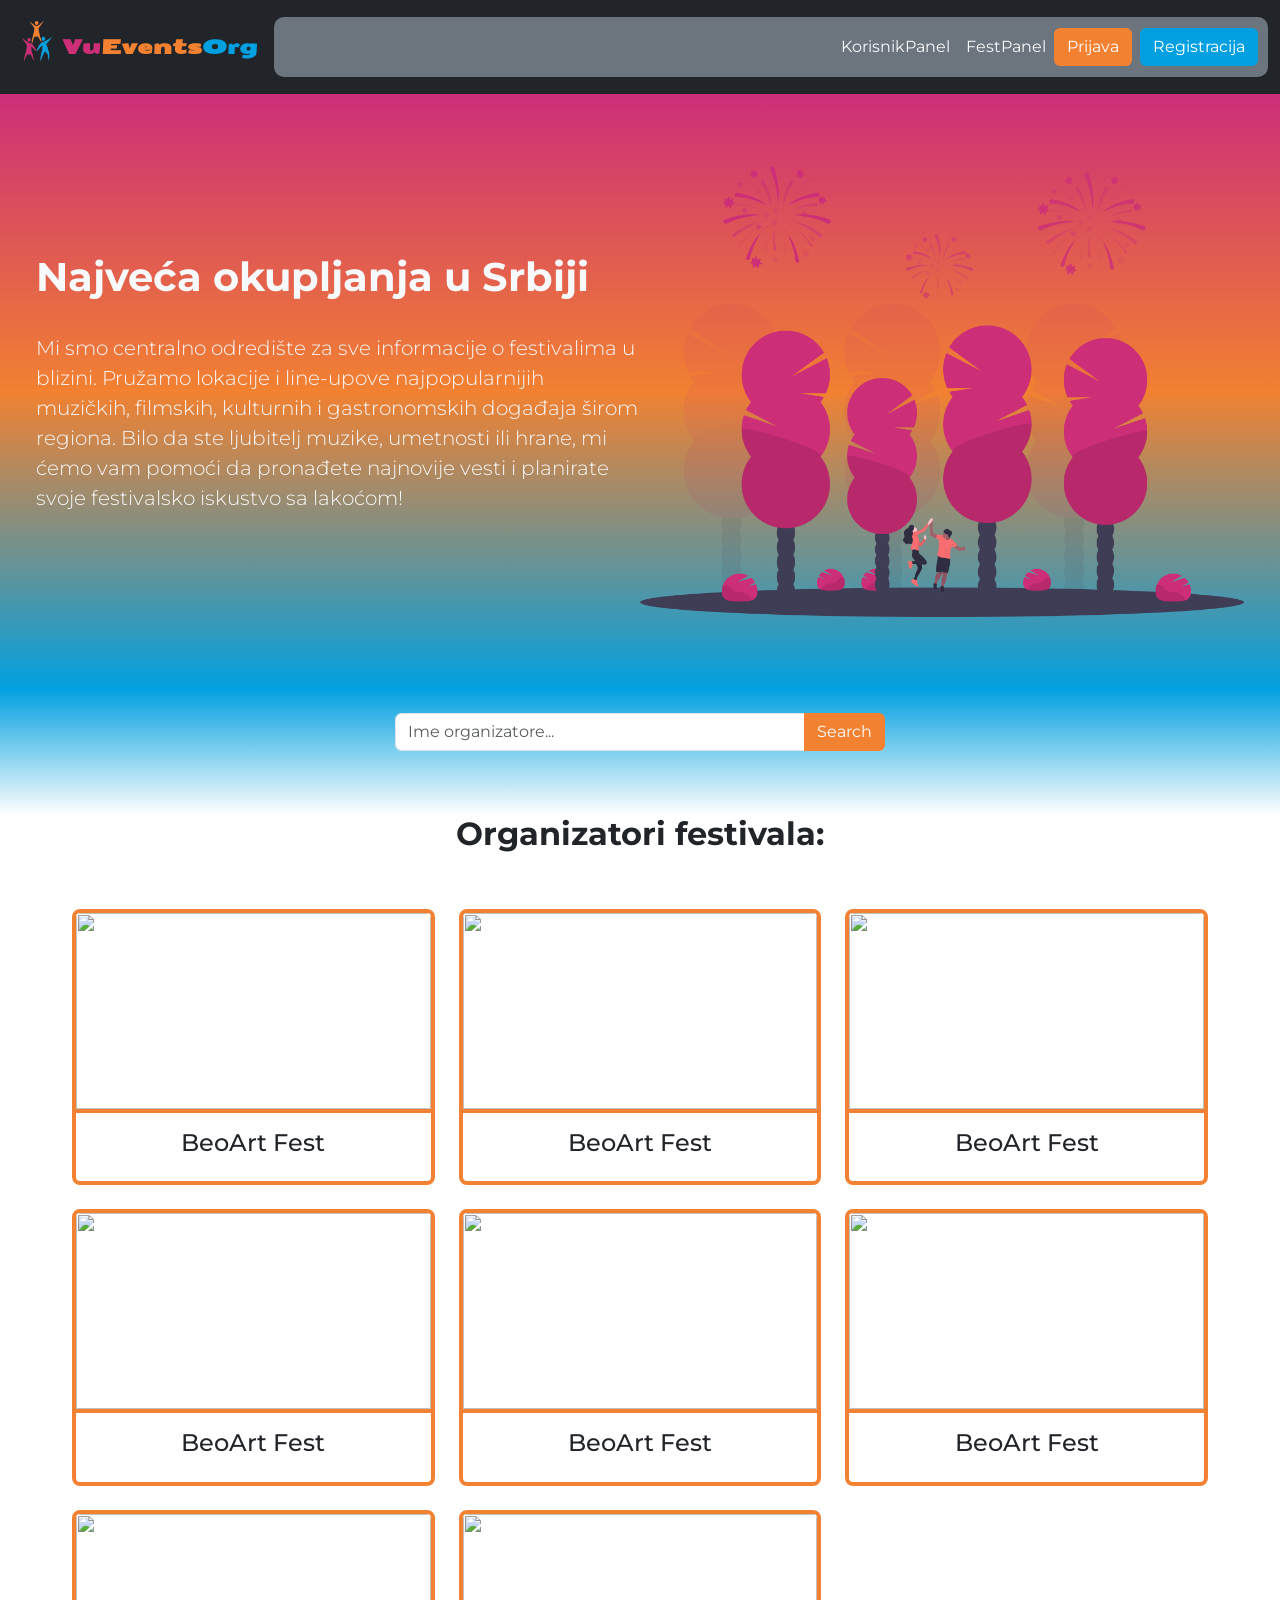
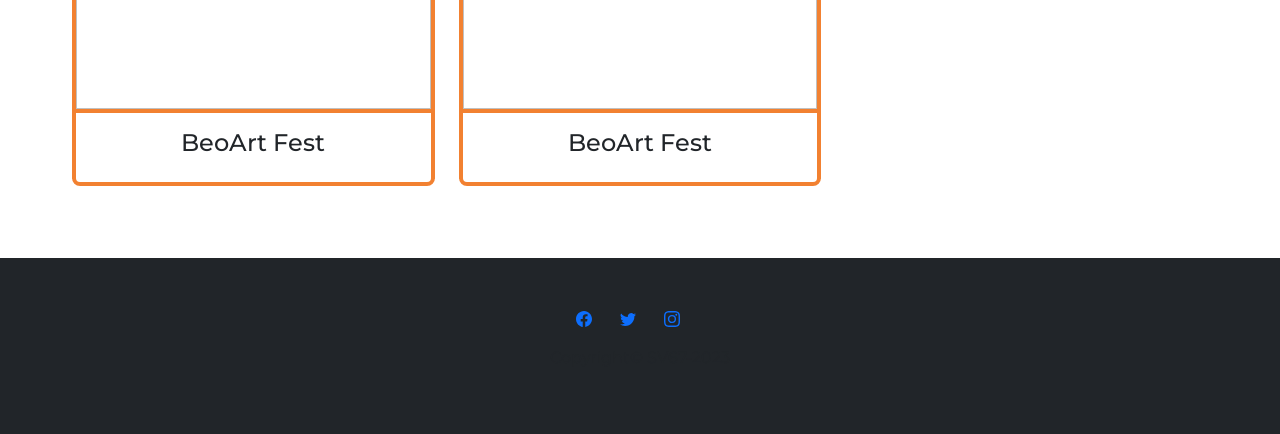
==== index.html @ 917de469 "first commit" ====
<!DOCTYPE html>
<html data-bs-theme="light" lang="sr">
  <head>
    <meta name="referrer" content="no-referrer" />
    <meta charset="utf-8" />
    <meta
      name="viewport"
      content="width=device-width, initial-scale=1.0, shrink-to-fit=no"
    />
    <title>VuEventsOrg</title>
    <link
      href="https://cdn.jsdelivr.net/npm/bootstrap@5.0.2/dist/css/bootstrap.min.css"
      rel="stylesheet"
      integrity="sha384-EVSTQN3/azprG1Anm3QDgpJLIm9Nao0Yz1ztcQTwFspd3yD65VohhpuuCOmLASjC"
      crossorigin="anonymous"
    />
    <link
      rel="stylesheet"
      href="https://fonts.googleapis.com/css2?family=Montserrat:ital,wght@0,100..900;1,100..900&display=swap"
    />
    <link
      href="https://fonts.googleapis.com/css2?family=Seymour+One&display=swap"
      rel="stylesheet"
    />
    <script
      src="https://cdn.jsdelivr.net/npm/bootstrap@5.0.2/dist/js/bootstrap.bundle.min.js"
      integrity="sha384-MrcW6ZMFYlzcLA8Nl+NtUVF0sA7MsXsP1UyJoMp4YLEuNSfAP+JcXn/tWtIaxVXM"
      crossorigin="anonymous"
      defer
    ></script>
    <link rel="stylesheet" href="assets/style.css" />
  </head>

  <body>
    <!-- Navbar -->
    <nav class="navbar navbar-expand-md sticky-top bg-dark">
      <div class="container-fluid py-2">
        <!-- Logo -->
        <a class="navbar-brand d-flex align-items-center" href="index.html">
          <img src="assets/img/events_logo-removebg-preview.png" width="50" />
          <span>
            <strong>
              <span class="pink-colour webname">Vu</span
              ><span class="orange-colour webname">Events</span
              ><span class="blue-colour webname">Org</span>
            </strong>
          </span>
        </a>
        <!-- Navbar toggler -->
        <button
          class="navbar-toggler bg-secondary"
          type="button"
          data-bs-toggle="collapse"
          data-bs-target="#navbar"
        >
          <svg
            xmlns="http://www.w3.org/2000/svg"
            width="30"
            fill="currentColor"
            class="bi bi-list"
            viewBox="0 0 16 16"
          >
            <path
              fill-rule="evenodd"
              d="M2.5 12a.5.5 0 0 1 .5-.5h10a.5.5 0 0 1 0 1H3a.5.5 0 0 1-.5-.5m0-4a.5.5 0 0 1 .5-.5h10a.5.5 0 0 1 0 1H3a.5.5 0 0 1-.5-.5m0-4a.5.5 0 0 1 .5-.5h10a.5.5 0 0 1 0 1H3a.5.5 0 0 1-.5-.5"
            />
          </svg>
        </button>
        <!-- Navbar meni -->
        <div class="collapse navbar-collapse bg-secondary" id="navbar">
          <ul class="navbar-nav ms-auto align-items-center">
            <li class="nav-item">
              <a class="nav-link text-light" href="user_panel.html"
                >KorisnikPanel</a
              >
            </li>
            <li class="nav-item">
              <a class="nav-link text-light" href="fest_panel.html"
                >FestPanel</a
              >
            </li>
            <li>
              <button class="btn btn-orange me-2" type="button">Prijava</button>
            </li>
            <li>
              <button class="btn btn-bublue m-md-0 mt-2 me-2" type="button">
                Registracija
              </button>
            </li>
          </ul>
        </div>
      </div>
    </nav>

    <!-- About -->
    <section class="text-light text-start p-4 glavno-polje" id="about">
      <div class="container-fluid">
        <div class="d-md-flex align-items-center justify-content-between">
          <div>
            <h1><strong>Najveća okupljanja u Srbiji</strong></h1>
            <br />
            <p class="lead">
              Mi smo centralno odredište za sve informacije o festivalima u
              blizini. Pružamo lokacije i line-upove najpopularnijih muzičkih,
              filmskih, kulturnih i gastronomskih događaja širom regiona. Bilo
              da ste ljubitelj muzike, umetnosti ili hrane, mi ćemo vam pomoći
              da pronađete najnovije vesti i planirate svoje festivalsko
              iskustvo sa lakoćom!
            </p>
          </div>
          <img
            class="img-fluid w-50 d-none d-md-block py-5"
            src="assets/img/undraw_festivities_tvvj.png"
            alt=""
          />
        </div>
      </div>
    </section>

    <!-- Search organisator cards -->
    <section
      class="search d-flex justify-content-center align-items-center"
      id="org-search"
    >
      <div class="container-fluid">
        <div class="row p-4 mb-4">
          <div class="col-12 col-md-7 col-lg-6 col-xl-5 row-cols-1 mx-auto">
            <div class="input-group mb-3" id="searchForm">
              <input
                id="OrgSearchInput"
                class="form-control"
                type="search"
                placeholder="Ime organizatore..."
              />
              <button class="btn btn-orange" type="submit">Search</button>
            </div>
          </div>
        </div>
      </div>
    </section>

    <!-- TODO DINAMICLY => Organisator cards -->
    <section id="organizatori" class="text-dark">
      <div class="container-fluid">
        <div class="row">
          <div class="col text-center">
            <h2><strong>Organizatori festivala:</strong></h2>
          </div>
        </div>

        <div class="row row-cols-1 row-cols-md-2 row-cols-xl-3 m-5">
          <div class="col mb-4">
            <div class="card border-4 rounded-3">
              <a href="orgnisator.html">
                <div class="ratio ratio-16x9">
                  <img
                    class="card-img-top w-100 border-bottom-thick-orange"
                    src="https://i.imgur.com/OV15WM6.jpeg"
                  />
                </div>
                <div class="p-3 fw-normal text-center">
                  <h4>BeoArt Fest</h4>
                </div>
              </a>
            </div>
          </div>

          <div class="col mb-4">
            <div class="card border-4 rounded-3">
              <a href="orgnisator.html">
                <div class="ratio ratio-16x9">
                  <img
                    class="card-img-top w-100 border-bottom-thick-orange"
                    src="https://i.imgur.com/OV15WM6.jpeg"
                  />
                </div>
                <div class="p-3 fw-normal text-center">
                  <h4>BeoArt Fest</h4>
                </div>
              </a>
            </div>
          </div>

          <div class="col mb-4">
            <div class="card border-4 rounded-3">
              <a href="orgnisator.html">
                <div class="ratio ratio-16x9">
                  <img
                    class="card-img-top w-100 border-bottom-thick-orange"
                    src="https://i.imgur.com/OV15WM6.jpeg"
                  />
                </div>
                <div class="p-3 fw-normal text-center">
                  <h4>BeoArt Fest</h4>
                </div>
              </a>
            </div>
          </div>

          <div class="col mb-4">
            <div class="card border-4 rounded-3">
              <a href="orgnisator.html">
                <div class="ratio ratio-16x9">
                  <img
                    class="card-img-top w-100 border-bottom-thick-orange"
                    src="https://i.imgur.com/OV15WM6.jpeg"
                  />
                </div>
                <div class="p-3 fw-normal text-center">
                  <h4>BeoArt Fest</h4>
                </div>
              </a>
            </div>
          </div>

          <div class="col mb-4">
            <div class="card border-4 rounded-3">
              <a href="orgnisator.html">
                <div class="ratio ratio-16x9">
                  <img
                    class="card-img-top w-100 border-bottom-thick-orange"
                    src="https://i.imgur.com/OV15WM6.jpeg"
                  />
                </div>
                <div class="p-3 fw-normal text-center">
                  <h4>BeoArt Fest</h4>
                </div>
              </a>
            </div>
          </div>

          <div class="col mb-4">
            <div class="card border-4 rounded-3">
              <a href="orgnisator.html">
                <div class="ratio ratio-16x9">
                  <img
                    class="card-img-top w-100 border-bottom-thick-orange"
                    src="https://i.imgur.com/OV15WM6.jpeg"
                  />
                </div>
                <div class="p-3 fw-normal text-center">
                  <h4>BeoArt Fest</h4>
                </div>
              </a>
            </div>
          </div>

          <div class="col mb-4">
            <div class="card border-4 rounded-3">
              <a href="orgnisator.html">
                <div class="ratio ratio-16x9">
                  <img
                    class="card-img-top w-100 border-bottom-thick-orange"
                    src="https://i.imgur.com/OV15WM6.jpeg"
                  />
                </div>
                <div class="p-3 fw-normal text-center">
                  <h4>BeoArt Fest</h4>
                </div>
              </a>
            </div>
          </div>

          <div class="col mb-4">
            <div class="card border-4 rounded-3">
              <a href="orgnisator.html">
                <div class="ratio ratio-16x9">
                  <img
                    class="card-img-top w-100 border-bottom-thick-orange"
                    src="https://i.imgur.com/OV15WM6.jpeg"
                  />
                </div>
                <div class="p-3 fw-normal text-center">
                  <h4>BeoArt Fest</h4>
                </div>
              </a>
            </div>
          </div>
        </div>
      </div>
    </section>

    <!-- Footer -->
    <section id="footer">
      <footer class="text-center bg-dark text-light">
        <div class="container py-5">
          <ul class="list-inline">
            <li class="list-inline-item me-4">
              <a href="https://www.facebook.com/" target="_blank">
                <svg
                  width="1em"
                  fill="currentColor"
                  viewBox="0 0 16 16"
                  class="bi bi-facebook"
                >
                  <path
                    d="M16 8.049c0-4.446-3.582-8.05-8-8.05C3.58 0-.002 3.603-.002 8.05c0 4.017 2.926 7.347 6.75 7.951v-5.625h-2.03V8.05H6.75V6.275c0-2.017 1.195-3.131 3.022-3.131.876 0 1.791.157 1.791.157v1.98h-1.009c-.993 0-1.303.621-1.303 1.258v1.51h2.218l-.354 2.326H9.25V16c3.824-.604 6.75-3.934 6.75-7.951"
                  ></path>
                </svg>
              </a>
            </li>
            <li class="list-inline-item me-4">
              <a href="https://www.twitter.com/" target="_blank">
                <svg
                  width="1em"
                  fill="currentColor"
                  viewBox="0 0 16 16"
                  class="bi bi-twitter"
                >
                  <path
                    d="M5.026 15c6.038 0 9.341-5.003 9.341-9.334 0-.14 0-.282-.006-.422A6.685 6.685 0 0 0 16 3.542a6.658 6.658 0 0 1-1.889.518 3.301 3.301 0 0 0 1.447-1.817 6.533 6.533 0 0 1-2.087.793A3.286 3.286 0 0 0 7.875 6.03a9.325 9.325 0 0 1-6.767-3.429 3.289 3.289 0 0 0 1.018 4.382A3.323 3.323 0 0 1 .64 6.575v.045a3.288 3.288 0 0 0 2.632 3.218 3.203 3.203 0 0 1-.865.115 3.23 3.23 0 0 1-.614-.057 3.283 3.283 0 0 0 3.067 2.277A6.588 6.588 0 0 1 .78 13.58a6.32 6.32 0 0 1-.78-.045A9.344 9.344 0 0 0 5.026 15"
                  ></path>
                </svg>
              </a>
            </li>
            <li class="list-inline-item me-4">
              <a href="https://www.instagram.com/" target="_blank">
                <svg
                  width="1em"
                  fill="currentColor"
                  viewBox="0 0 16 16"
                  class="bi bi-instagram"
                >
                  <path
                    d="M8 0C5.829 0 5.556.01 4.703.048 3.85.088 3.269.222 2.76.42a3.917 3.917 0 0 0-1.417.923A3.927 3.927 0 0 0 .42 2.76C.222 3.268.087 3.85.048 4.7.01 5.555 0 5.827 0 8.001c0 2.172.01 2.444.048 3.297.04.852.174 1.433.372 1.942.205.526.478.972.923 1.417.444.445.89.719 1.416.923.51.198 1.09.333 1.942.372C5.555 15.99 5.827 16 8 16s2.444-.01 3.298-.048c.851-.04 1.434-.174 1.943-.372a3.916 3.916 0 0 0 1.416-.923c.445-.445.718-.891.923-1.417.197-.509.332-1.09.372-1.942C15.99 10.445 16 10.173 16 8s-.01-2.445-.048-3.299c-.04-.851-.175-1.433-.372-1.941a3.926 3.926 0 0 0-.923-1.417A3.911 3.911 0 0 0 13.24.42c-.51-.198-1.092-.333-1.943-.372C10.443.01 10.172 0 7.998 0h.003zm-.717 1.442h.718c2.136 0 2.389.007 3.232.046.78.035 1.204.166 1.486.275.373.145.64.319.92.599.28.28.453.546.598.92.11.281.24.705.275 1.485.039.843.047 1.096.047 3.231s-.008 2.389-.047 3.232c-.035.78-.166 1.203-.275 1.485a2.47 2.47 0 0 1-.599.919c-.28.28-.546.453-.92.598-.28.11-.704.24-1.485.276-.843.038-1.096.047-3.232.047s-2.39-.009-3.233-.047c-.78-.036-1.203-.166-1.485-.276a2.478 2.478 0 0 1-.92-.598 2.48 2.48 0 0 1-.6-.92c-.109-.281-.24-.705-.275-1.485-.038-.843-.046-1.096-.046-3.233 0-2.136.008-2.388.046-3.231.036-.78.166-1.204.276-1.486.145-.373.319-.64.599-.92.28-.28.546-.453.92-.598.282-.11.705-.24 1.485-.276.738-.034 1.024-.044 2.515-.045v.002zm4.988 1.328a.96.96 0 1 0 0 1.92.96.96 0 0 0 0-1.92zm-4.27 1.122a4.109 4.109 0 1 0 0 8.217 4.109 4.109 0 0 0 0-8.217zm0 1.441a2.667 2.667 0 1 1 0 5.334 2.667 2.667 0 0 1 0-5.334"
                  ></path>
                </svg>
              </a>
            </li>
          </ul>
          <p class="text-muted">Copyright© SV67-2023</p>
        </div>
      </footer>
    </section>
  </body>
</html>
---- assets/style.css ----
* {
  font-family: Montserrat, sans-serif;
}

body {
  min-height: 100vh;
  display: flex;
  flex-direction: column;
  background-image: url("https://img.freepik.com/free-vector/white-abstract-background-design_23-2148825582.jpg");
}

#fest-img-container {
  background-image: url("https://img.freepik.com/free-vector/white-abstract-background-design_23-2148825582.jpg");
}

.pink-colour {
  color: rgb(204, 46, 120);
}

.orange-colour {
  color: rgb(242, 129, 49);
}

.blue-colour {
  color: rgb(2, 160, 224);
}

.webname {
  font-family: Seymour One;
}

.btn {
  color: white;
}

.btn-pink {
  background-color: rgb(204, 46, 120);
}

.btn-pink:focus,
#FestSearchInput:focus {
  box-shadow: 0 0 10px 5px rgb(204, 46, 120);
}

.btn-orange {
  background-color: rgb(242, 129, 49);
}

.btn-orange:focus,
#OrgSearchInput:focus {
  box-shadow: 0 0 10px 5px rgb(242, 129, 49);
}

.btn-bublue {
  background-color: rgb(2, 160, 224);
}

.btn-bublue:focus {
  box-shadow: 0 0 10px 5px rgb(2, 160, 224);
}

#navbar {
  padding: 10px;
  border-radius: 10px;
}

.navbar-toggler:focus {
  box-shadow: 0 0 0 0.2rem rgb(204, 46, 120);
}

.glavno-polje {
  background: linear-gradient(
    rgb(204, 46, 120),
    rgb(242, 129, 49),
    rgb(2, 160, 224)
  );
}

.search {
  background: linear-gradient(rgb(2, 160, 224), rgba(0, 0, 0, 0));
}

.card a {
  text-decoration: none;
  color: inherit;
}

#organizatori .card {
  border-color: rgb(242, 129, 49);
}

#organizatori .card a:hover {
  box-shadow: 0 0 10px 5px rgb(242, 129, 49);
}

#festivali .card {
  border-color: rgb(204, 46, 120);
}

#festivali .card a:hover {
  box-shadow: 0 0 10px 5px rgb(204, 46, 120);
}

.card img {
  object-fit: cover;
}

.border-bottom-thick-orange {
  border-bottom: 4px solid rgb(242, 129, 49);
}

.border-bottom-thick-pink {
  border-bottom: 4px solid rgb(204, 46, 120);
}

.carousel-item img {
  height: 100%;
  width: 100%;
  object-fit: fill;
}

table .dropdown-toggle::after {
  display: none;
}

table button:focus,
table button:active {
  box-shadow: none !important;
}

@keyframes spin {
  0% {
    transform: rotate(0deg);
  }
  100% {
    transform: rotate(90deg);
  }
}

table button:active svg {
  animation: spin 0.2s linear;
}

#footer {
  margin-top: auto;
}
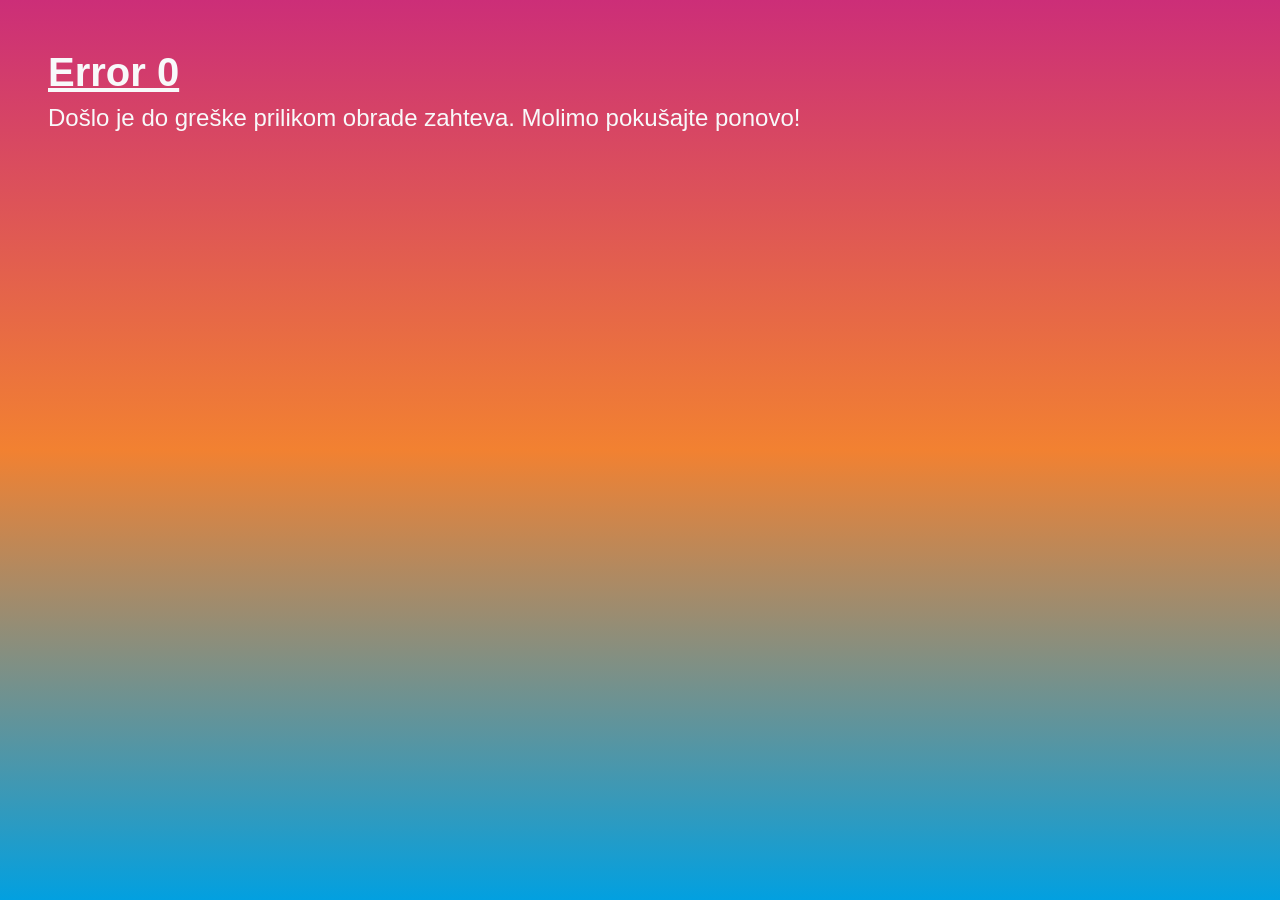
==== commit 4808be3e: "Greska js support and dynamically loading organisators and fests" ====
--- a/index.html
+++ b/index.html
@@ -139,7 +139,7 @@
       </div>
     </section>
 
-    <!-- TODO DINAMICLY => Organisator cards -->
+    <!-- Organisator cards -->
     <section id="organizatori" class="text-dark">
       <div class="container-fluid">
         <div class="row">
@@ -147,9 +147,12 @@
             <h2><strong>Organizatori festivala:</strong></h2>
           </div>
         </div>
-
-        <div class="row row-cols-1 row-cols-md-2 row-cols-xl-3 m-5">
-          <div class="col mb-4">
+        <!-- Cards: -->
+        <div
+          class="row row-cols-1 row-cols-md-2 row-cols-xl-3 m-5"
+          id="organisatorsRow"
+        >
+          <!-- <div class="col mb-4">
             <div class="card border-4 rounded-3">
               <a href="orgnisator.html">
                 <div class="ratio ratio-16x9">
@@ -163,119 +166,7 @@
                 </div>
               </a>
             </div>
-          </div>
-
-          <div class="col mb-4">
-            <div class="card border-4 rounded-3">
-              <a href="orgnisator.html">
-                <div class="ratio ratio-16x9">
-                  <img
-                    class="card-img-top w-100 border-bottom-thick-orange"
-                    src="https://i.imgur.com/OV15WM6.jpeg"
-                  />
-                </div>
-                <div class="p-3 fw-normal text-center">
-                  <h4>BeoArt Fest</h4>
-                </div>
-              </a>
-            </div>
-          </div>
-
-          <div class="col mb-4">
-            <div class="card border-4 rounded-3">
-              <a href="orgnisator.html">
-                <div class="ratio ratio-16x9">
-                  <img
-                    class="card-img-top w-100 border-bottom-thick-orange"
-                    src="https://i.imgur.com/OV15WM6.jpeg"
-                  />
-                </div>
-                <div class="p-3 fw-normal text-center">
-                  <h4>BeoArt Fest</h4>
-                </div>
-              </a>
-            </div>
-          </div>
-
-          <div class="col mb-4">
-            <div class="card border-4 rounded-3">
-              <a href="orgnisator.html">
-                <div class="ratio ratio-16x9">
-                  <img
-                    class="card-img-top w-100 border-bottom-thick-orange"
-                    src="https://i.imgur.com/OV15WM6.jpeg"
-                  />
-                </div>
-                <div class="p-3 fw-normal text-center">
-                  <h4>BeoArt Fest</h4>
-                </div>
-              </a>
-            </div>
-          </div>
-
-          <div class="col mb-4">
-            <div class="card border-4 rounded-3">
-              <a href="orgnisator.html">
-                <div class="ratio ratio-16x9">
-                  <img
-                    class="card-img-top w-100 border-bottom-thick-orange"
-                    src="https://i.imgur.com/OV15WM6.jpeg"
-                  />
-                </div>
-                <div class="p-3 fw-normal text-center">
-                  <h4>BeoArt Fest</h4>
-                </div>
-              </a>
-            </div>
-          </div>
-
-          <div class="col mb-4">
-            <div class="card border-4 rounded-3">
-              <a href="orgnisator.html">
-                <div class="ratio ratio-16x9">
-                  <img
-                    class="card-img-top w-100 border-bottom-thick-orange"
-                    src="https://i.imgur.com/OV15WM6.jpeg"
-                  />
-                </div>
-                <div class="p-3 fw-normal text-center">
-                  <h4>BeoArt Fest</h4>
-                </div>
-              </a>
-            </div>
-          </div>
-
-          <div class="col mb-4">
-            <div class="card border-4 rounded-3">
-              <a href="orgnisator.html">
-                <div class="ratio ratio-16x9">
-                  <img
-                    class="card-img-top w-100 border-bottom-thick-orange"
-                    src="https://i.imgur.com/OV15WM6.jpeg"
-                  />
-                </div>
-                <div class="p-3 fw-normal text-center">
-                  <h4>BeoArt Fest</h4>
-                </div>
-              </a>
-            </div>
-          </div>
-
-          <div class="col mb-4">
-            <div class="card border-4 rounded-3">
-              <a href="orgnisator.html">
-                <div class="ratio ratio-16x9">
-                  <img
-                    class="card-img-top w-100 border-bottom-thick-orange"
-                    src="https://i.imgur.com/OV15WM6.jpeg"
-                  />
-                </div>
-                <div class="p-3 fw-normal text-center">
-                  <h4>BeoArt Fest</h4>
-                </div>
-              </a>
-            </div>
-          </div>
+          </div> -->
         </div>
       </div>
     </section>
@@ -332,5 +223,7 @@
         </div>
       </footer>
     </section>
+
+    <script src="index.js"></script>
   </body>
 </html>
--- a/assets/style.css
+++ b/assets/style.css
@@ -113,12 +113,6 @@
   border-bottom: 4px solid rgb(204, 46, 120);
 }
 
-.carousel-item img {
-  height: 100%;
-  width: 100%;
-  object-fit: fill;
-}
-
 table .dropdown-toggle::after {
   display: none;
 }
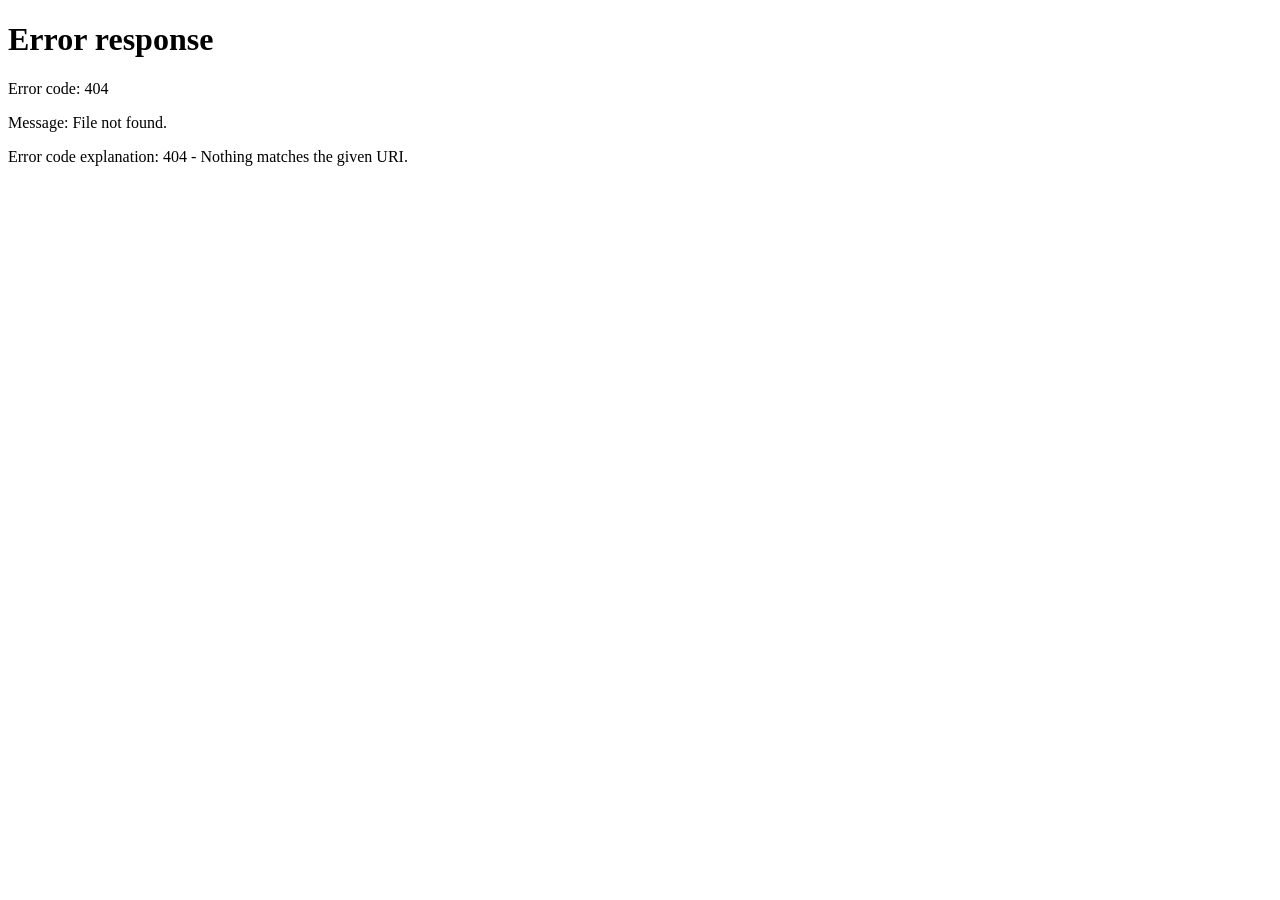
==== commit 0d67891f: "login and register and some other bits" ====
--- a/index.html
+++ b/index.html
@@ -29,6 +29,7 @@
       defer
     ></script>
     <link rel="stylesheet" href="assets/style.css" />
+    <script src="login_register.js" defer></script>
   </head>
 
   <body>
@@ -79,18 +80,294 @@
                 >FestPanel</a
               >
             </li>
-            <li>
-              <button class="btn btn-orange me-2" type="button">Prijava</button>
-            </li>
-            <li>
-              <button class="btn btn-bublue m-md-0 mt-2 me-2" type="button">
+            <li class="" id="liLoginButton">
+              <button
+                class="btn btn-orange me-2"
+                type="button"
+                data-bs-toggle="modal"
+                data-bs-target="#loginUserModal"
+                id="loginButton"
+              >
+                Prijava
+              </button>
+            </li>
+            <li class="" id="liRegisterButton">
+              <button
+                class="btn btn-bublue m-md-0 mt-2 me-2"
+                type="button"
+                data-bs-toggle="modal"
+                data-bs-target="#RegisterUserModal"
+                id="registerButton"
+              >
                 Registracija
               </button>
             </li>
+            <li class="" id="liLogoutButton">
+              <button
+                class="btn btn-pink me-2"
+                type="button"
+                id="logoutButton"
+              ></button>
+            </li>
           </ul>
         </div>
       </div>
     </nav>
+
+    <!-- Registration modal -->
+    <div
+      class="modal fade"
+      id="RegisterUserModal"
+      tabindex="-1"
+      aria-labelledby="RegisterUserModalLabel"
+      aria-hidden="true"
+    >
+      <div class="modal-dialog modal-dialog-scrollable modal-dialog-centered">
+        <div class="modal-content">
+          <div class="modal-header btn-bublue">
+            <h3 class="modal-title text-light" id="RegisterUserModalLabel">
+              Registracija Korisnika
+            </h3>
+          </div>
+          <div class="modal-body">
+            <form class="row g-3" id="registerUserForm" novalidate>
+              <div class="col-md-6 form-floating">
+                <input
+                  type="text"
+                  class="form-control"
+                  id="inputRegistrationName"
+                  placeholder="ime"
+                  required
+                  name="name"
+                />
+                <label for="inputRegistrationName" class="form-label"
+                  >Ime</label
+                >
+                <div class="invalid-feedback">Obavezno polje!</div>
+              </div>
+
+              <div class="col-md-6 form-floating">
+                <input
+                  type="text"
+                  class="form-control"
+                  id="inputRegistrationSurname"
+                  placeholder="prezime"
+                  required
+                  name="surname"
+                />
+                <label for="inputRegistrationSurname" class="form-label"
+                  >Prezime</label
+                >
+                <div class="invalid-feedback">Obavezno polje!</div>
+              </div>
+
+              <div class="col-12 form-floating">
+                <input
+                  type="text"
+                  class="form-control"
+                  id="inputRegistrationUsername"
+                  placeholder="korisničko ime"
+                  required
+                  name="username"
+                />
+                <label for="inputRegistrationUsername" class="form-label"
+                  >Korisničko Ime</label
+                >
+                <div
+                  class="invalid-feedback"
+                  id="usernameRegisterInvalidFeedback"
+                >
+                  Obavezno polje!
+                </div>
+              </div>
+
+              <div class="col-12 form-floating">
+                <input
+                  type="password"
+                  class="form-control"
+                  id="inputRegistrationPassword"
+                  placeholder="lozinka"
+                  required
+                  name="password"
+                />
+                <label for="inputRegistrationPassword" class="form-label"
+                  >Lozinka</label
+                >
+                <div class="invalid-feedback">Obavezno polje!</div>
+              </div>
+
+              <div class="col-12 form-floating">
+                <input
+                  type="email"
+                  class="form-control"
+                  id="inputRegistrationEmail"
+                  placeholder="email"
+                  required
+                  name="email"
+                />
+                <label for="inputRegistrationEmail" class="form-label"
+                  >Email</label
+                >
+                <div class="invalid-feedback" id="emailRegisterInvalidFeedback">
+                  Obavezno polje!
+                </div>
+              </div>
+
+              <div class="col-md-6 form-floating">
+                <input
+                  type="number"
+                  class="form-control"
+                  id="inputRegistrationPhone"
+                  placeholder="telefon"
+                  required
+                  name="phone"
+                />
+                <label for="inputRegistrationPhone" class="form-label"
+                  >Telefon</label
+                >
+                <div class="invalid-feedback" id="phoneRegisterInvalidFeedback">
+                  Obavezno polje!
+                </div>
+              </div>
+
+              <div class="col-md-6 form-floating">
+                <input
+                  type="date"
+                  class="form-control"
+                  id="inputRegistrationBirthday"
+                  placeholder="rodjendan"
+                  required
+                  name="birthday"
+                />
+                <label for="inputRegistrationBirthday" class="form-label"
+                  >Datum Rodjenja</label
+                >
+                <div class="invalid-feedback">Obavezno polje!</div>
+              </div>
+
+              <div class="col-12 form-floating">
+                <input
+                  type="text"
+                  class="form-control"
+                  id="inputRegistrationAddress"
+                  placeholder="adresa"
+                  required
+                  name="address"
+                />
+                <label for="inputRegistrationAddress" class="form-label"
+                  >Adresa</label
+                >
+                <div
+                  class="invalid-feedback"
+                  id="addressRegisterInvalidFeedback"
+                >
+                  Obavezno polje!
+                </div>
+              </div>
+
+              <div class="col-12 form-floating">
+                <input
+                  type="text"
+                  class="form-control"
+                  id="inputRegistrationEducation"
+                  placeholder="zanimanje"
+                  required
+                  name="education"
+                />
+                <label for="inputRegistrationEducation" class="form-label"
+                  >Zanimanje</label
+                >
+                <div class="invalid-feedback">Obavezno polje!</div>
+              </div>
+
+              <div class="col d-flex justify-content-between">
+                <button
+                  type="button"
+                  class="btn btn-secondary"
+                  data-bs-dismiss="modal"
+                >
+                  Odustani
+                </button>
+                <button type="submit" class="btn btn-primary">
+                  Registruj se
+                </button>
+              </div>
+            </form>
+          </div>
+        </div>
+      </div>
+    </div>
+
+    <!-- Prijava modal -->
+    <div
+      class="modal fade"
+      id="loginUserModal"
+      tabindex="-1"
+      aria-labelledby="loginUserModalLabel"
+      aria-hidden="true"
+    >
+      <div class="modal-dialog modal-dialog-scrollable modal-dialog-centered">
+        <div class="modal-content">
+          <div class="modal-header btn-orange">
+            <h3 class="modal-title text-light" id="loginUserModalLabel">
+              Prijava Za Korisnika
+            </h3>
+          </div>
+          <div class="modal-body">
+            <form class="row g-3" id="loginUserForm" novalidate>
+              <div class="col-12 form-floating" id="loginUsername">
+                <input
+                  type="text"
+                  class="form-control"
+                  id="inputLoginUsername"
+                  placeholder="korisničko ime"
+                  required
+                  name="username"
+                />
+                <label for="inputLoginUsername" class="form-label"
+                  >Korisničko Ime</label
+                >
+                <div
+                  class="invalid-feedback"
+                  id="usernameLoginInvalidFeedback"
+                ></div>
+              </div>
+
+              <div class="col-12 form-floating" id="loginPassword">
+                <input
+                  type="password"
+                  class="form-control"
+                  id="inputLoginPassword"
+                  placeholder="lozinka"
+                  required
+                  name="password"
+                />
+                <label for="inputLoginPassword" class="form-label"
+                  >Lozinka</label
+                >
+                <div
+                  class="invalid-feedback"
+                  id="passwordLoginInvalidFeedback"
+                ></div>
+              </div>
+
+              <div class="col d-flex justify-content-between">
+                <button
+                  type="button"
+                  class="btn btn-secondary"
+                  data-bs-dismiss="modal"
+                >
+                  Odustani
+                </button>
+                <button type="submit" class="btn btn-primary">
+                  Prijavi se
+                </button>
+              </div>
+            </form>
+          </div>
+        </div>
+      </div>
+    </div>
 
     <!-- About -->
     <section class="text-light text-start p-4 glavno-polje" id="about">
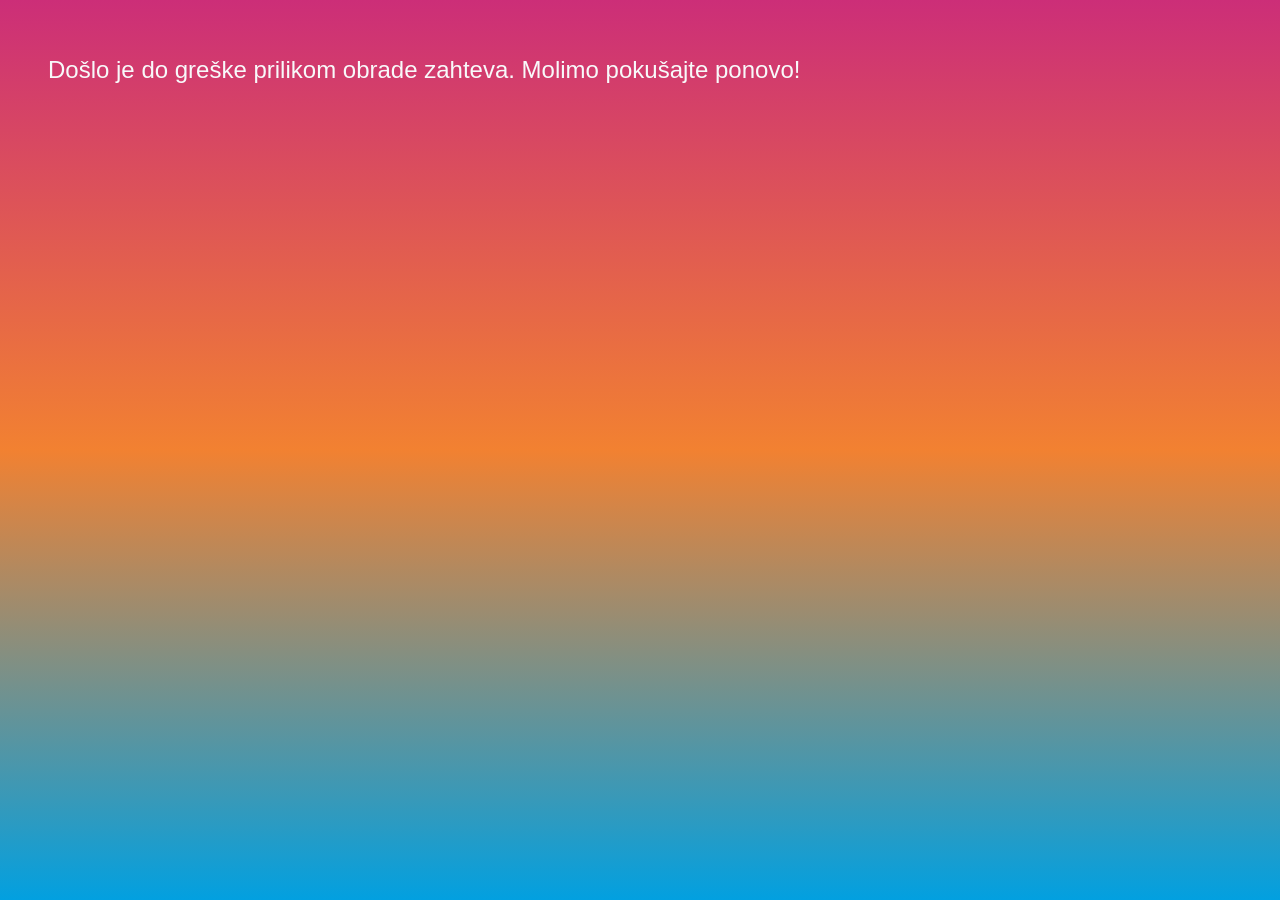
==== commit 290092ec: "adding icon to the webpage" ====
--- a/index.html
+++ b/index.html
@@ -8,6 +8,7 @@
       content="width=device-width, initial-scale=1.0, shrink-to-fit=no"
     />
     <title>VuEventsOrg</title>
+    <link rel="icon" href="assets/img/events_logo-removebg-preview.png" />
     <link
       href="https://cdn.jsdelivr.net/npm/bootstrap@5.0.2/dist/css/bootstrap.min.css"
       rel="stylesheet"
@@ -298,6 +299,21 @@
       </div>
     </div>
 
+    <!-- Alert Registracija-->
+    <div
+      class="fixed alert alert-success alert-dismissible fade"
+      id="alertSuccessfullRegistration"
+      role="alert"
+    >
+      <strong>Uspešno ste se registrovali!</strong>
+      <button
+        type="button"
+        class="btn-close"
+        data-bs-dismiss="alert"
+        aria-label="close"
+      ></button>
+    </div>
+
     <!-- Prijava modal -->
     <div
       class="modal fade"
@@ -367,6 +383,21 @@
           </div>
         </div>
       </div>
+    </div>
+
+    <!-- Alert Prijava-->
+    <div
+      class="alert alert-success alert-dismissible fade"
+      id="alertSuccessfullLogin"
+      role="alert"
+    >
+      <strong>Uspešno ste se priavili!</strong>
+      <button
+        type="button"
+        class="btn-close"
+        data-bs-dismiss="alert"
+        aria-label="close"
+      ></button>
     </div>
 
     <!-- About -->
--- a/assets/style.css
+++ b/assets/style.css
@@ -138,3 +138,10 @@
 #footer {
   margin-top: auto;
 }
+
+.alert {
+  position: fixed;
+  top: 110px;
+  right: 20px;
+  z-index: 9999;
+}
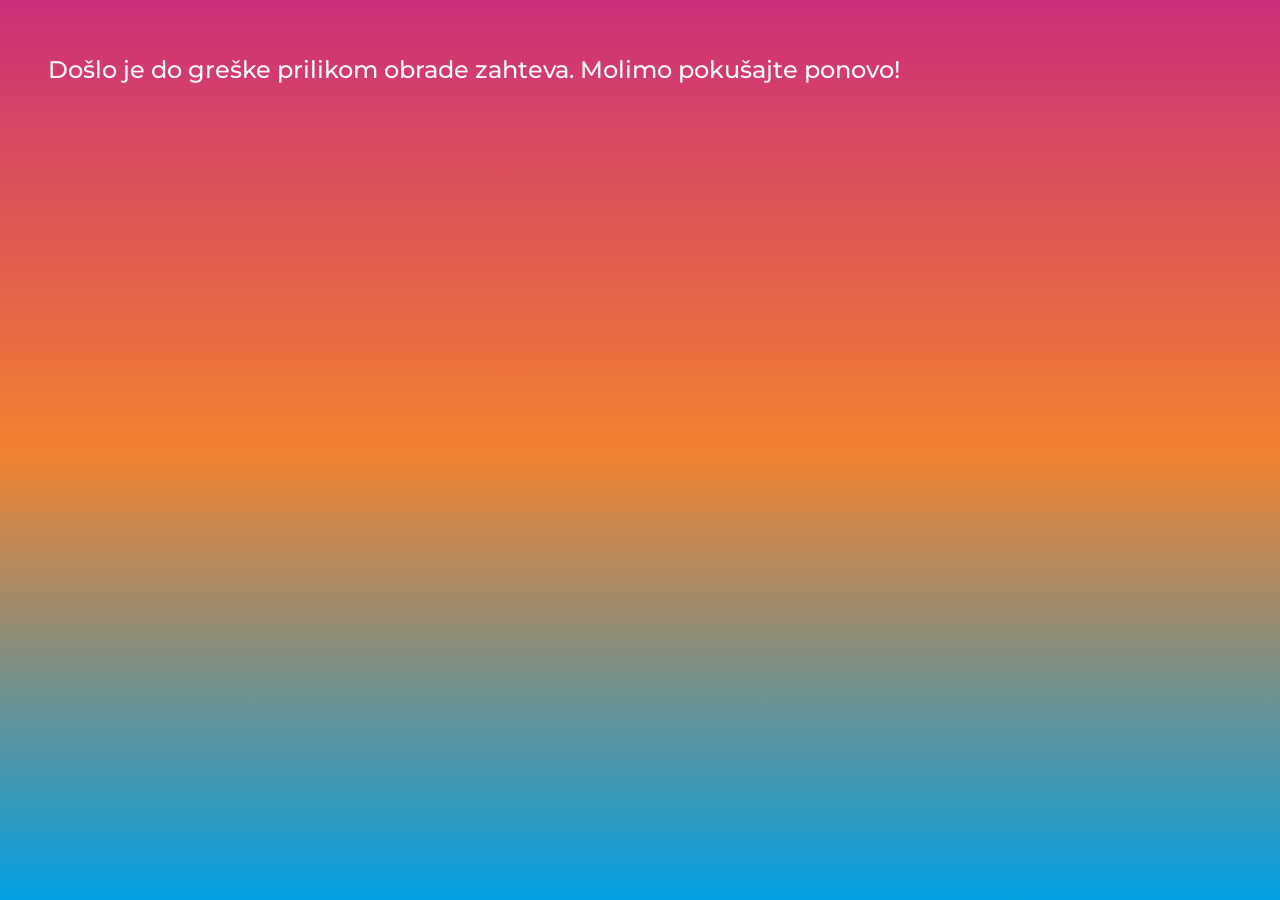
==== commit d269115d: "search for grade 10" ====
--- a/index.html
+++ b/index.html
@@ -438,9 +438,15 @@
                 id="OrgSearchInput"
                 class="form-control"
                 type="search"
-                placeholder="Ime organizatore..."
+                placeholder="Ime organizatora..."
               />
-              <button class="btn btn-orange" type="submit">Search</button>
+              <button
+                class="btn btn-orange"
+                type="button"
+                id="OrganisatorSearchButton"
+              >
+                Search
+              </button>
             </div>
           </div>
         </div>
